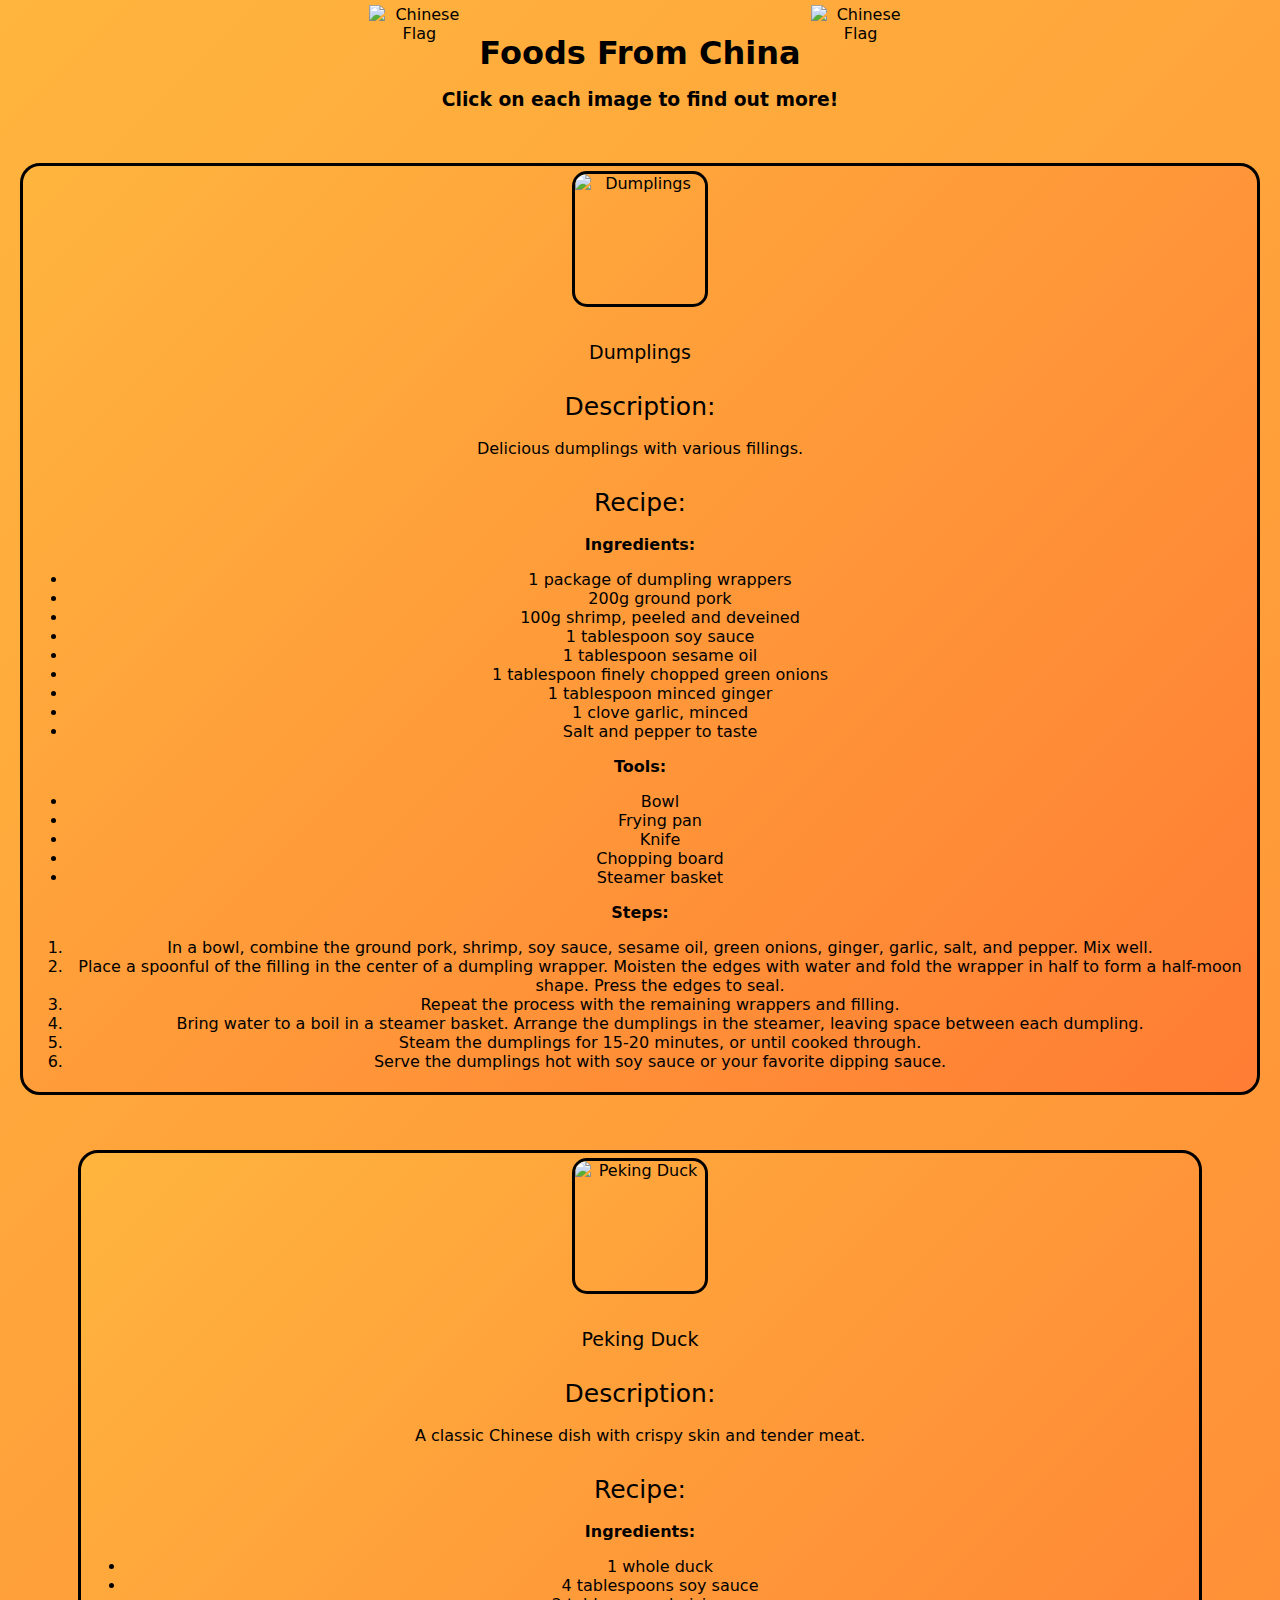
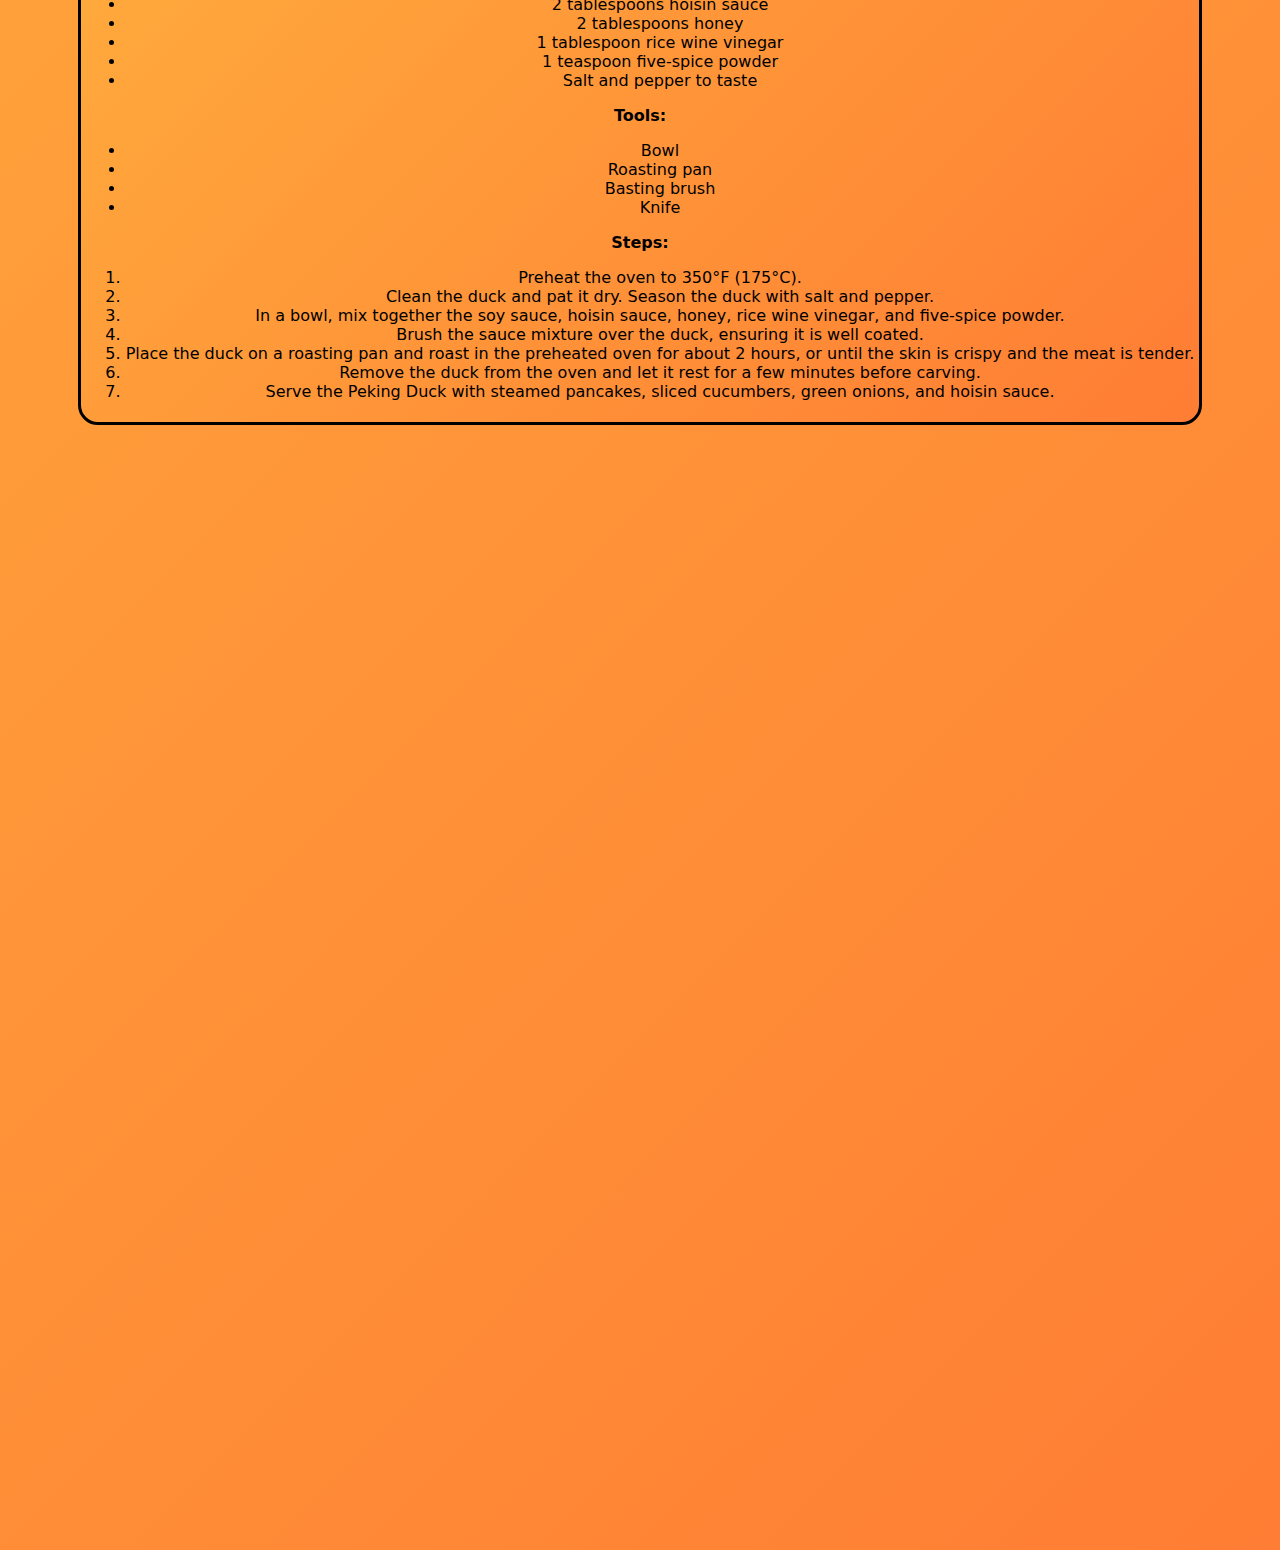
==== china-food.html @ 26087047 "Update china-food.html" ====
<!Doctype html>
<html lang="en">
<head>
<meta name="viewport" content="width=device-width, initial-scale=1.0">
<title>China Food Page</title>
<style>
  html {
    height: 350%;
  }

  body {
    margin: 0;
    padding: 0;
    text-align: center;
    background: linear-gradient(135deg, #FFB53E, #FF7D34);
    background-repeat: no-repeat;
    font-family: system-ui, -apple-system, BlinkMacSystemFont, 'Segoe UI', Roboto, Oxygen, Ubuntu, Cantarell, 'Open Sans', 'Helvetica Neue', sans-serif;
  }

  .dropdown-container {
  display: flex;
  flex-direction: column;
  align-items: center;
  justify-content: center;
  border: 3px solid #000;
  border-radius: 20px;
  padding: 5px;
  transition: border-color 0.3s;
  margin-top: 15px;
  background: linear-gradient(135deg, #FFB53E, #FF7D34);
}

.dropdown {
  display: inline-block;
  margin: 20px;
  position: relative;
  cursor: pointer;
}

.dropdown img {
  width: 130px;
  height: 130px;
  object-fit: cover;
  border-radius: 15px;
  margin-bottom: 15px;
  border: 3px solid #000;
  transition: transform 0.3s;
}

.dropdown:hover img {
  transform: scale(1.1);
}

.title {
  padding-bottom: 15px;
  display: flex;
  justify-content: center;
  align-items: center;
  gap: 10px;
  margin-bottom: -50px;
}

.flag-image {
  width: 100px;
  height: 100px;
  object-fit: cover;
  margin-top: 5px;
}

@media screen and (max-width: 600px) {
  .dropdown img {
    width: 120px;
    height: 120px;
  }

  .title {
    flex-direction: column;
  }

  h1 {
    font-size: 30px;
  }

  .flag-image {
    width: 70px;
    height: 70px;
  }
}
</style>
</head>
<body>
<div class="title">
  <img class="flag-image" src="https://cdn-icons-png.flaticon.com/512/7533/7533659.png" alt="Chinese Flag">
  <h1>Foods From China</h1>
  <img class="flag-image" src="https://cdn-icons-png.flaticon.com/512/7533/7533659.png" alt="Chinese Flag">
</div>
<h3>Click on each image to find out more!</h3>

<div class="dropdown" onclick="toggleDropdown(this)">
  <div class="dropdown-container">
    <img src="https://static.vecteezy.com/system/resources/previews/014/873/536/non_2x/steamed-dimsum-or-dumplings-in-a-bamboo-steamer-basket-isolated-cartoon-vector.jpg" alt="Dumplings">
    <p style="font-size: 19px;">Dumplings</p>
    <div class="dropdown-content">
      <p style="font-size: 25px; margin-top: 10px; margin-bottom: 18px;">Description:</p>
      <p style="font-weight: 400;">Delicious dumplings with various fillings.</p>
      <p style="font-size: 25px; margin-top: 30px; margin-bottom: 18px;">Recipe:</p>
      <p><strong>Ingredients:</strong></p>
      <ul>
        <li>1 package of dumpling wrappers</li>
        <li>200g ground pork</li>
        <li>100g shrimp, peeled and deveined</li>
        <li>1 tablespoon soy sauce</li>
        <li>1 tablespoon sesame oil</li>
        <li>1 tablespoon finely chopped green onions</li>
        <li>1 tablespoon minced ginger</li>
        <li>1 clove garlic, minced</li>
        <li>Salt and pepper to taste</li>
      </ul>
      <p><strong>Tools:</strong></p>
      <ul>
        <li>Bowl</li>
        <li>Frying pan</li>
        <li>Knife</li>
        <li>Chopping board</li>
        <li>Steamer basket</li>
      </ul>
      <p><strong>Steps:</strong></p>
      <ol>
        <li>In a bowl, combine the ground pork, shrimp, soy sauce, sesame oil, green onions, ginger, garlic, salt, and pepper. Mix well.</li>
        <li>Place a spoonful of the filling in the center of a dumpling wrapper. Moisten the edges with water and fold the wrapper in half to form a half-moon shape. Press the edges to seal.</li>
        <li>Repeat the process with the remaining wrappers and filling.</li>
        <li>Bring water to a boil in a steamer basket. Arrange the dumplings in the steamer, leaving space between each dumpling.</li>
        <li>Steam the dumplings for 15-20 minutes, or until cooked through.</li>
        <li>Serve the dumplings hot with soy sauce or your favorite dipping sauce.</li>
      </ol>
    </div>
  </div>
</div>

<div class="dropdown" onclick="toggleDropdown(this)">
  <div class="dropdown-container">
    <img src="https://media.istockphoto.com/id/1342075058/vector/peking-duck-chinese-cuisine-icon.jpg?s=612x612&w=0&k=20&c=-0WEiMdIQ-FphW4WxVt_52atisQ57Uqs0_xEZ5-ytGM=" alt="Peking Duck">
    <p style="font-size: 19px;">Peking Duck</p>
    <div class="dropdown-content">
        <p style="font-size: 25px; margin-top: 10px; margin-bottom: 18px;">Description:</p>
        <p style="font-weight: 400;">A classic Chinese dish with crispy skin and tender meat.</p>
        <p style="font-size: 25px; margin-top: 30px; margin-bottom: 18px;">Recipe:</p>
        <p><strong>Ingredients:</strong></p>
      <ul>
        <li>1 whole duck</li>
        <li>4 tablespoons soy sauce</li>
        <li>2 tablespoons hoisin sauce</li>
        <li>2 tablespoons honey</li>
        <li>1 tablespoon rice wine vinegar</li>
        <li>1 teaspoon five-spice powder</li>
        <li>Salt and pepper to taste</li>
      </ul>
      <p><strong>Tools:</strong></p>
      <ul>
        <li>Bowl</li>
        <li>Roasting pan</li>
        <li>Basting brush</li>
        <li>Knife</li>
      </ul>
      <p><strong>Steps:</strong></p>
      <ol>
        <li>Preheat the oven to 350°F (175°C).</li>
        <li>Clean the duck and pat it dry. Season the duck with salt and pepper.</li>
        <li>In a bowl, mix together the soy sauce, hoisin sauce, honey, rice wine vinegar, and five-spice powder.</li>
        <li>Brush the sauce mixture over the duck, ensuring it is well coated.</li>
        <li>Place the duck on a roasting pan and roast in the preheated oven for about 2 hours, or until the skin is crispy and the meat is tender.</li>
        <li>Remove the duck from the oven and let it rest for a few minutes before carving.</li>
        <li>Serve the Peking Duck with steamed pancakes, sliced cucumbers, green onions, and hoisin sauce.</li>
      </ol>
    </div>
  </div>
</div>

<script>
  function toggleDropdown(dropdown) {
    dropdown.classList.toggle("active");
    if (dropdown.nextElementSibling) {
      var nextDropdown = dropdown.nextElementSibling;
      if (nextDropdown.classList.contains("dropdown-content")) {
        nextDropdown.classList.toggle("push-down");
      }
    }
  }
</script>

</body>
</html>
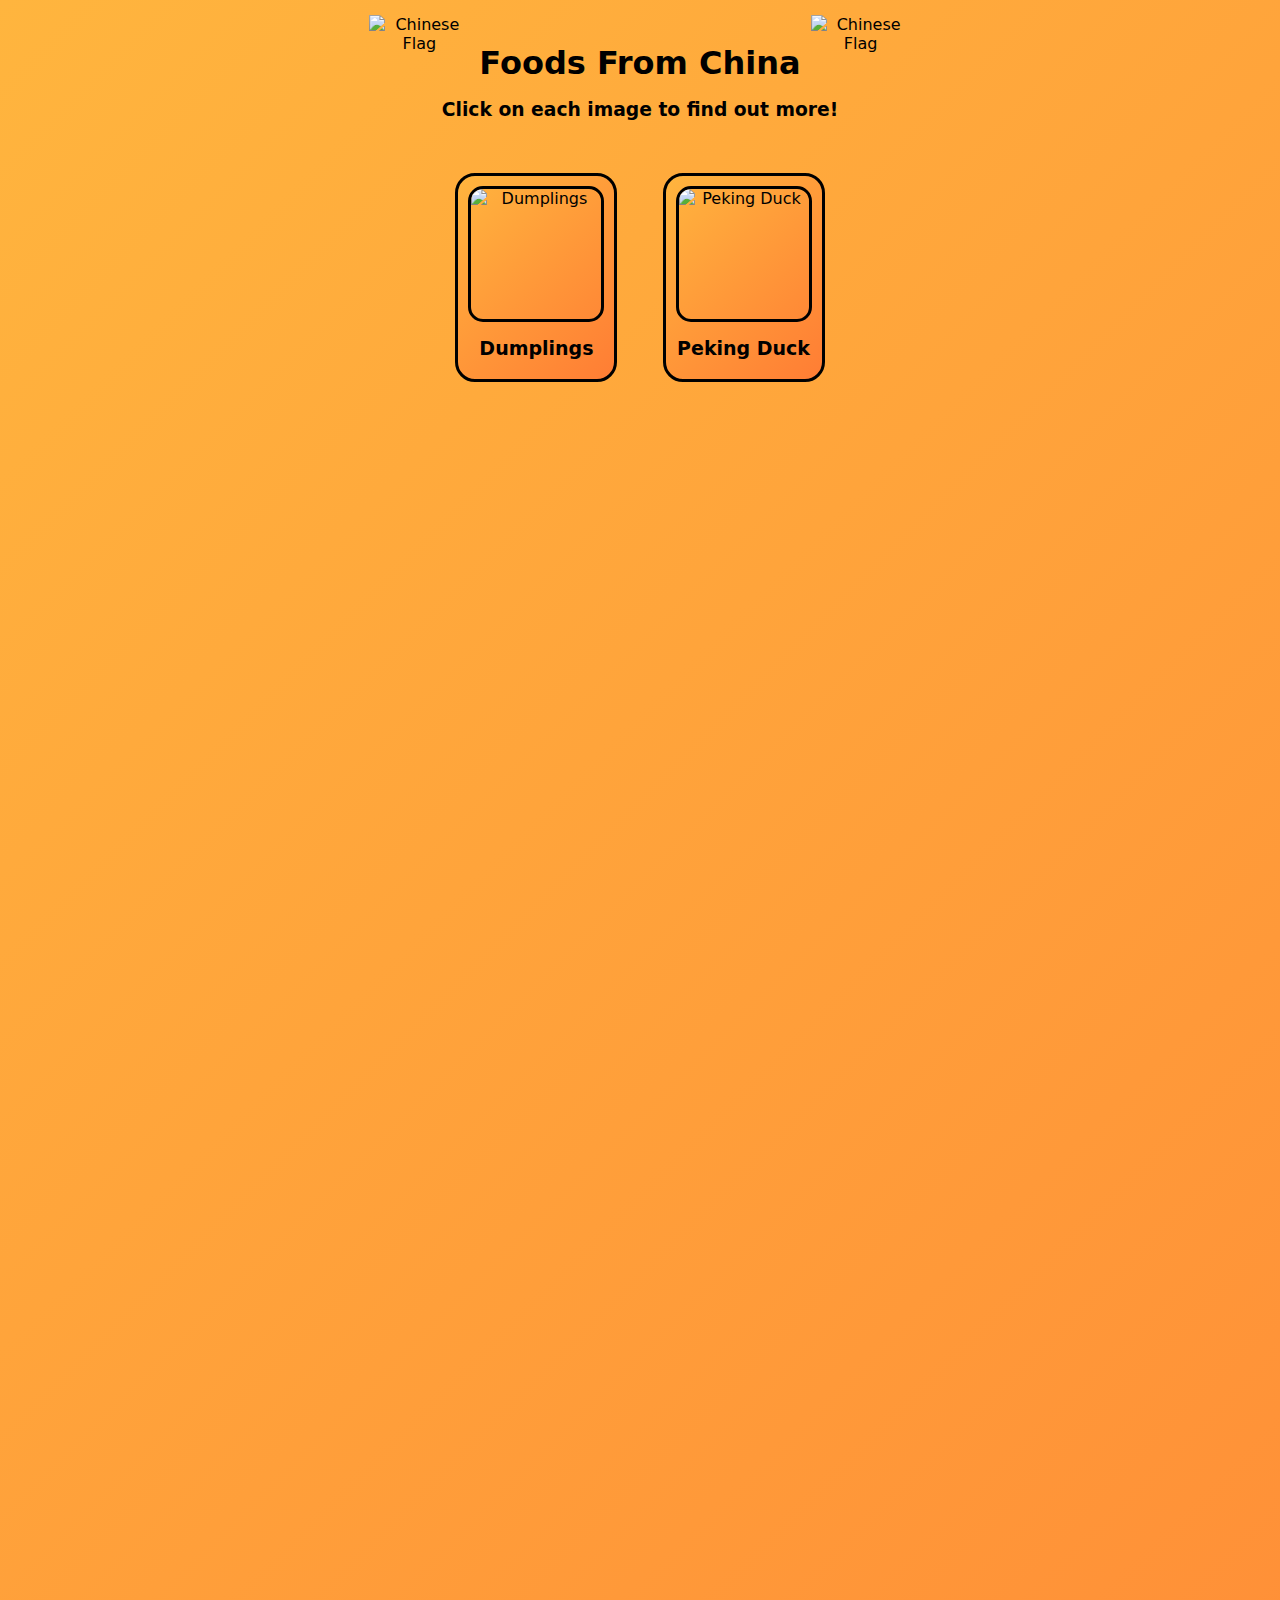
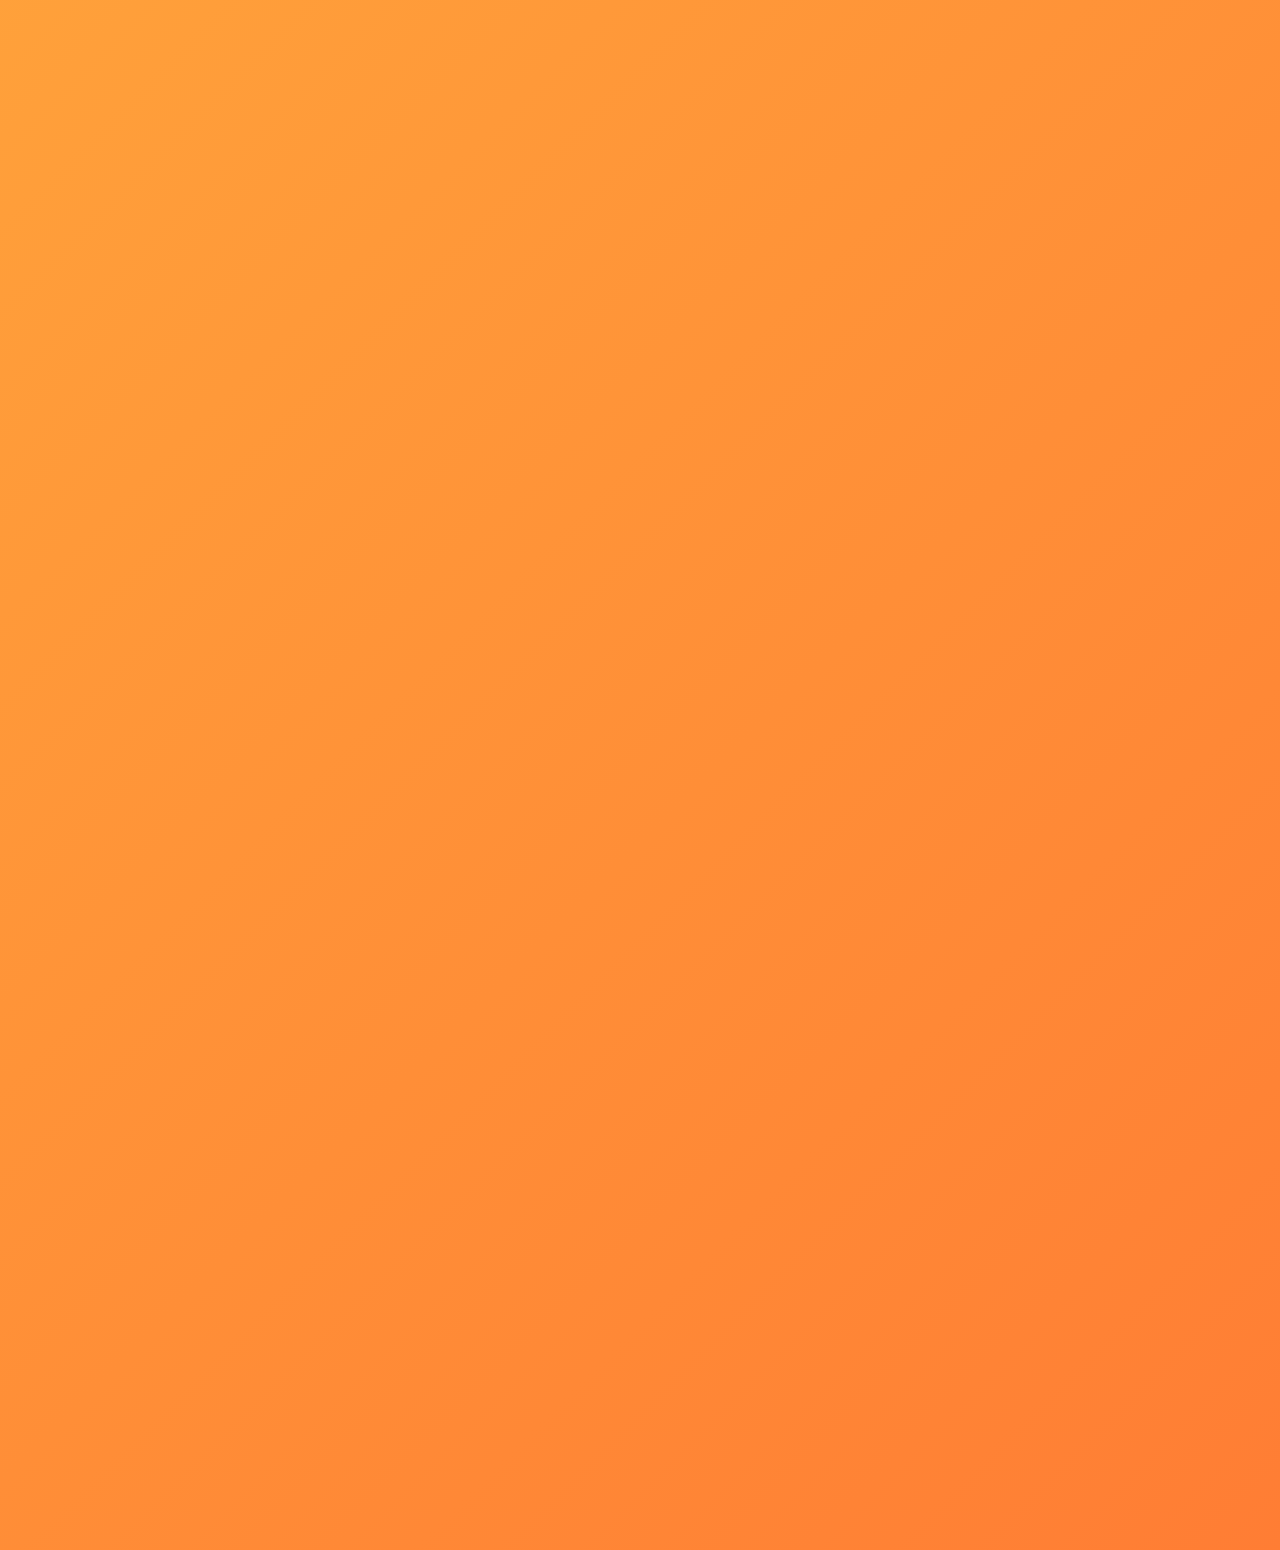
==== commit 59852169: "Update china-food.html" ====
--- a/china-food.html
+++ b/china-food.html
@@ -18,74 +18,132 @@
   }
 
   .dropdown-container {
-  display: flex;
-  flex-direction: column;
-  align-items: center;
-  justify-content: center;
-  border: 3px solid #000;
-  border-radius: 20px;
-  padding: 5px;
-  transition: border-color 0.3s;
-  margin-top: 15px;
-  background: linear-gradient(135deg, #FFB53E, #FF7D34);
-}
-
-.dropdown {
-  display: inline-block;
-  margin: 20px;
-  position: relative;
-  cursor: pointer;
-}
-
-.dropdown img {
-  width: 130px;
-  height: 130px;
-  object-fit: cover;
-  border-radius: 15px;
-  margin-bottom: 15px;
-  border: 3px solid #000;
-  transition: transform 0.3s;
-}
-
-.dropdown:hover img {
-  transform: scale(1.1);
-}
-
-.title {
-  padding-bottom: 15px;
-  display: flex;
-  justify-content: center;
-  align-items: center;
-  gap: 10px;
-  margin-bottom: -50px;
-}
-
-.flag-image {
-  width: 100px;
-  height: 100px;
-  object-fit: cover;
-  margin-top: 5px;
-}
-
-@media screen and (max-width: 600px) {
+    display: flex;
+    flex-direction: column;
+    align-items: center;
+    border: 3px solid #000;
+    border-radius: 20px;
+    padding: 10px;
+    transition: border-color 0.3s;
+    margin-top: 15px;
+    background: linear-gradient(135deg, #FFB53E, #FF7D34);
+  }
+
+  .dropdown {
+    display: inline-block;
+    margin: 20px;
+    position: relative;
+    cursor: pointer;
+  }
+
+  .dropdown:hover .dropdown-container {
+    border-color: #000;
+  }
+
   .dropdown img {
-    width: 120px;
-    height: 120px;
+    width: 130px;
+    height: 130px;
+    object-fit: cover;
+    border-radius: 15px;
+    margin-bottom: 15px;
+    border: 3px solid #000;
+    transition: transform 0.3s;
+  }
+
+  .dropdown:hover img {
+    transform: scale(1.1);
+  }
+
+  .dropdown p {
+    margin: 0;
+    font-size: 16px;
+    font-weight: bold;
+    margin-bottom: 10px;
+  }
+
+  .dropdown-content {
+    display: none;
+    position: absolute;
+    top: calc(100% + 10px);
+    left: 40%;
+    transform: translateX(-50%);
+    width: 250px;
+    padding: 10px;
+    border: 3px solid #000;
+    border-radius: 15px;
+    background-color: #FFF;
+    margin-top: 5px;
+    margin-left: 20px;
+    z-index: 1;
+    text-align: left;
+  }
+
+  .dropdown.active .dropdown-content {
+    display: block;
+  }
+
+  .dropdown.push-down .dropdown-content {
+    top: calc(100% + 40px);
   }
 
   .title {
-    flex-direction: column;
+    padding-bottom: 15px;
+    display: flex;
+    justify-content: center;
+    align-items: center;
+    gap: 10px;
+    margin-bottom: -50px;
   }
 
   h1 {
-    font-size: 30px;
+    padding-top: 10px;
   }
 
   .flag-image {
-    width: 70px;
-    height: 70px;
-  }
-}
+    width: 100px;
+    height: 100px;
+    object-fit: cover;
+    margin-top: 15px;
+  }
+
+  .dropdown-button {
+    padding: 5px 10px;
+    border-radius: 10px;
+    cursor: pointer;
+  }
+
+  @media screen and (max-width: 600px) {
+    body {
+      font-size: 20px;
+    }
+
+    .dropdown img {
+      width: 150px;
+      height: 150px;
+    }
+
+    .dropdown p {
+      font-size: 20px;
+    }
+
+    .dropdown-content {
+      width: 300px;
+      padding: 15px;
+    }
+
+    .title {
+      flex-direction: column;
+    }
+
+    h1 {
+      font-size: 30px;
+    }
+
+    .flag-image {
+      width: 70px;
+      height: 70px;
+    }
+  }
 </style>
 </head>
 <body>
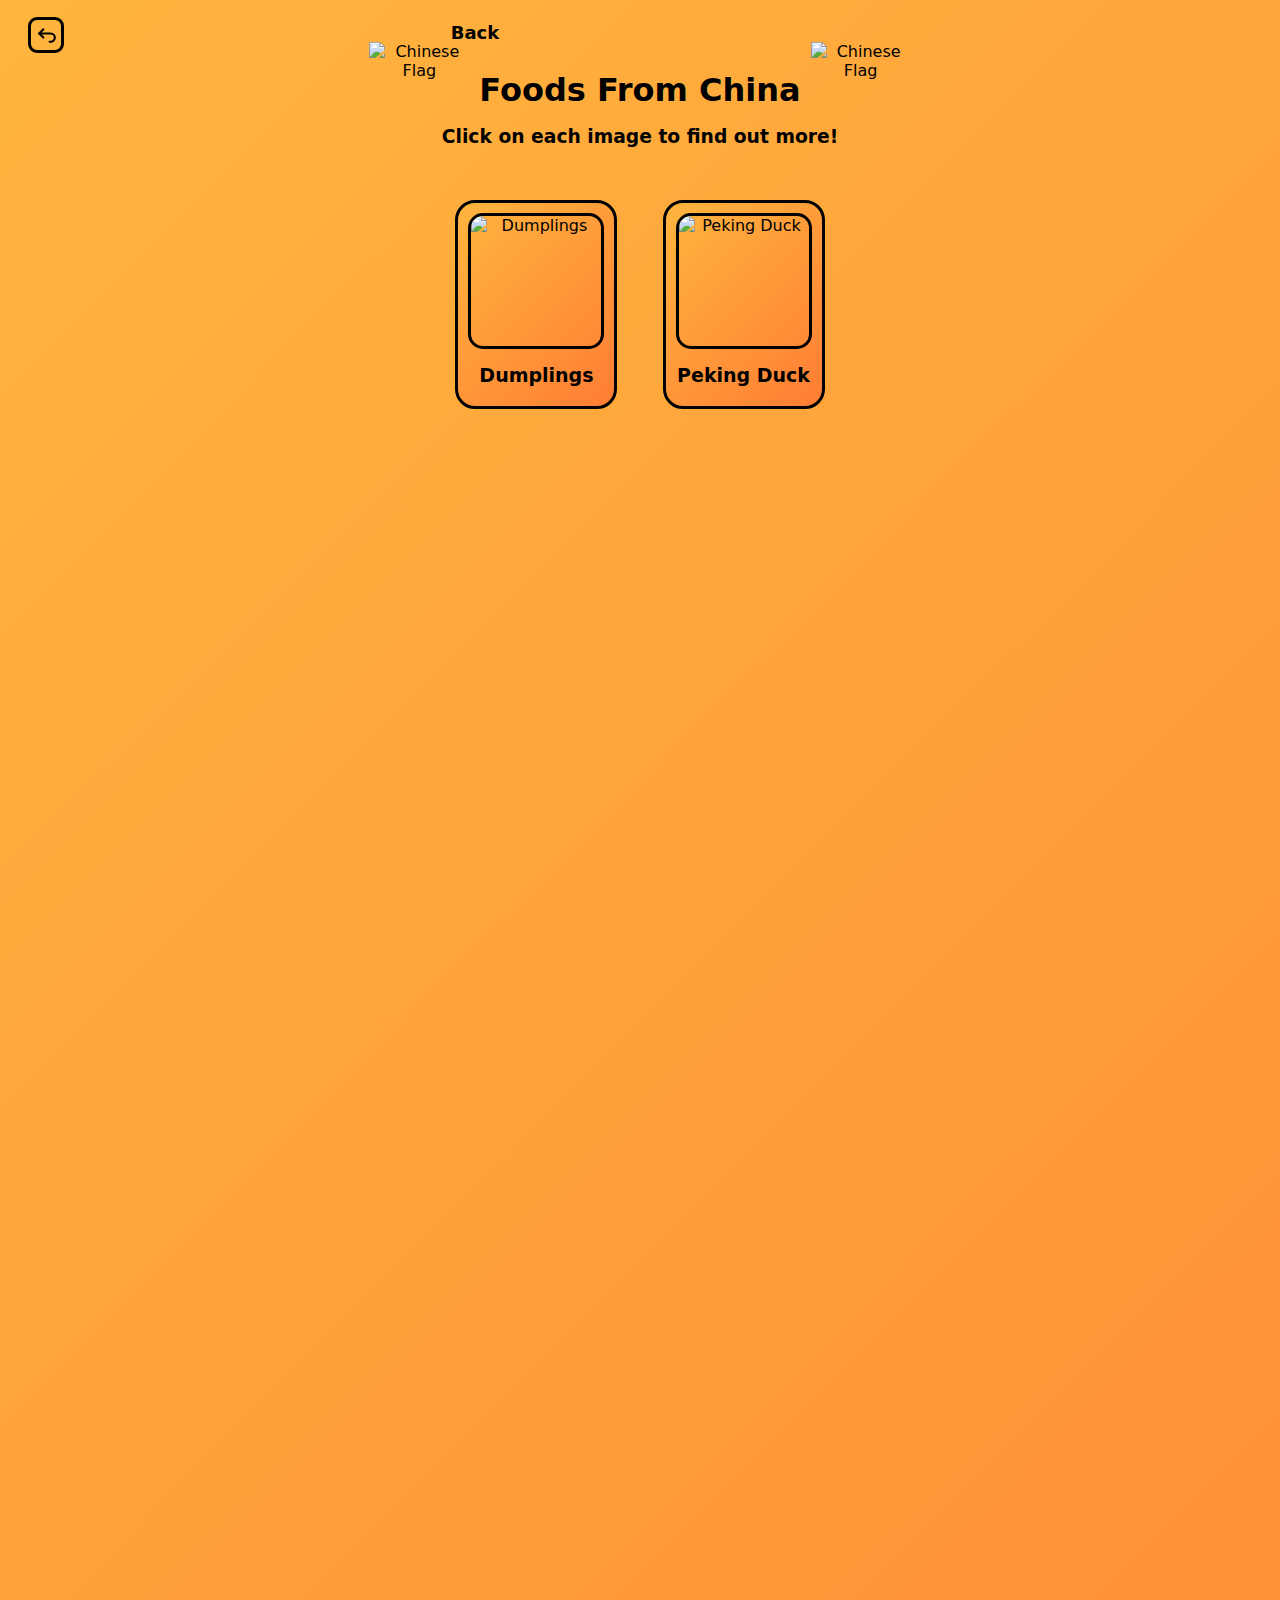
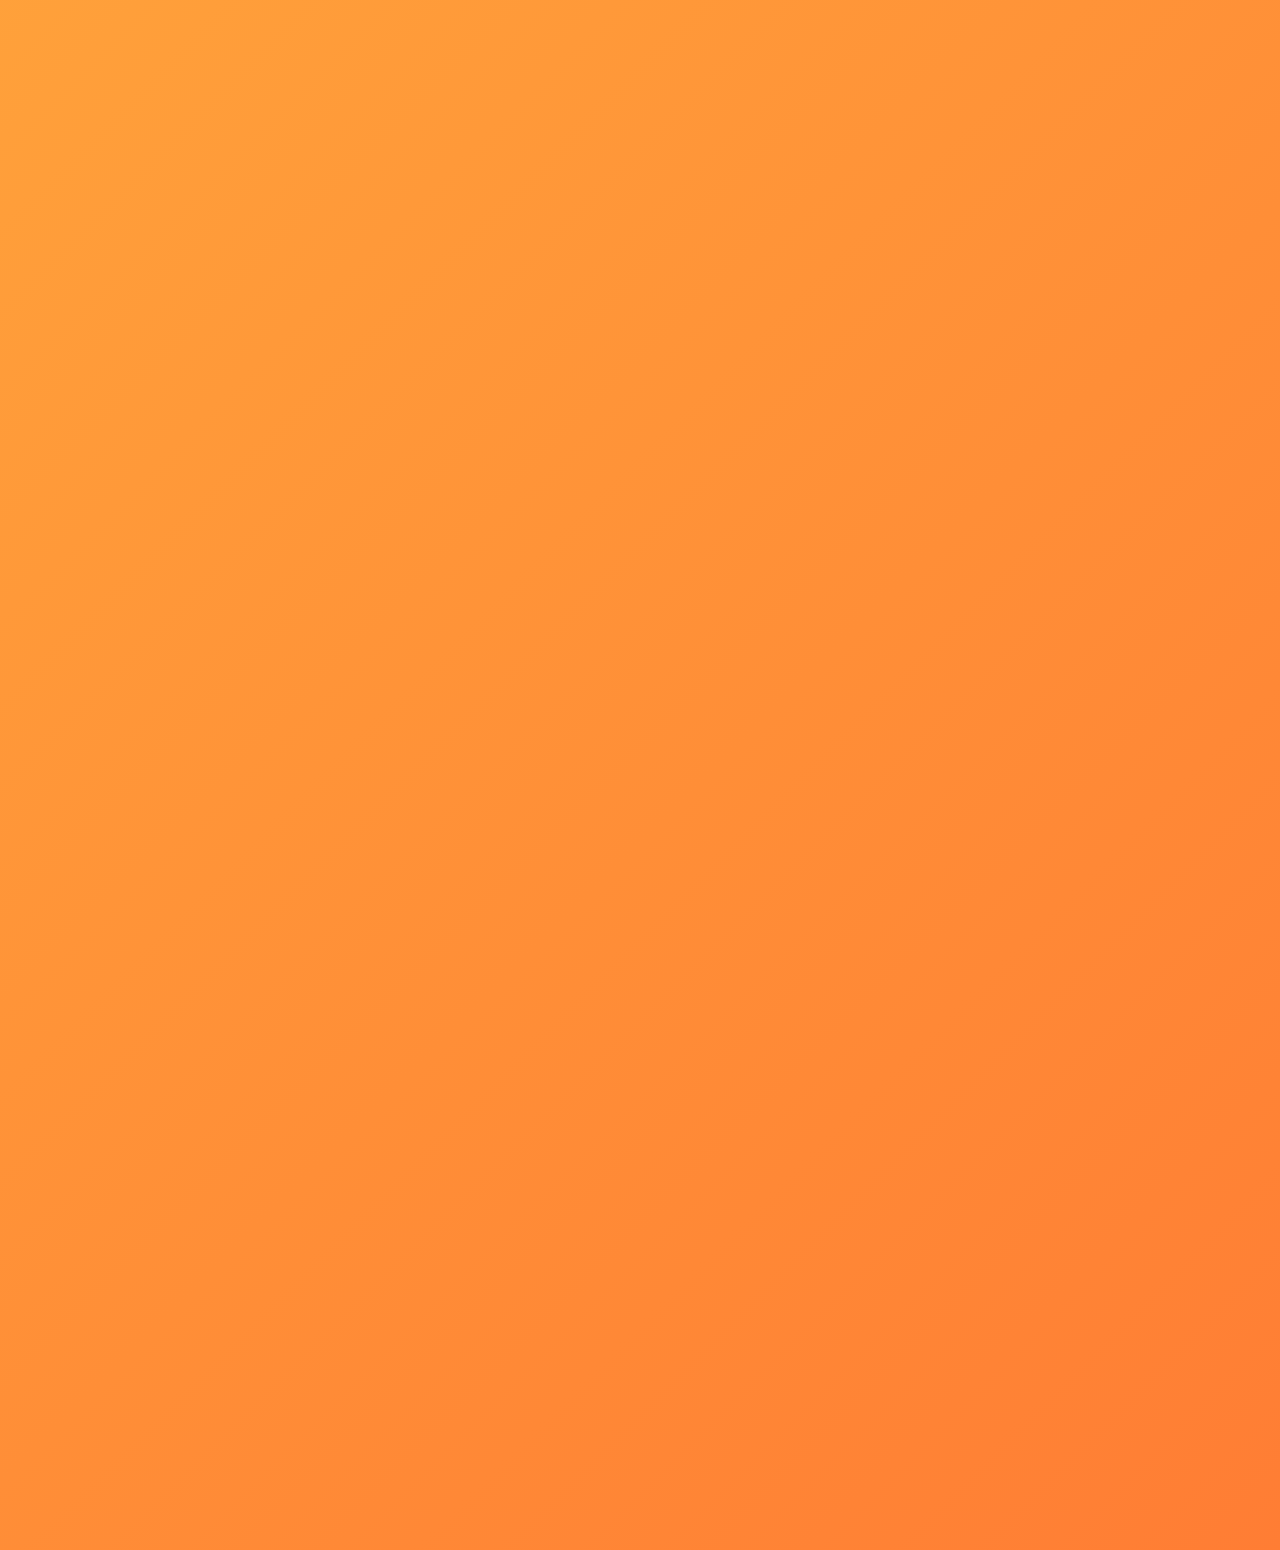
==== commit 5502ad8f: "Update china-food.html" ====
--- a/china-food.html
+++ b/china-food.html
@@ -143,10 +143,52 @@
       width: 70px;
       height: 70px;
     }
-  }
+  }.back-button {
+            width: 30px;
+            height: 30px;
+            margin-top: 17px;
+            margin-left: 28px;
+            margin-bottom: -16px;
+            display: flex;
+            justify-content: center;
+            align-items: center;
+            border: 3px solid #000;
+            border-radius: 25%;
+            transition: transform 0.2s;
+            cursor: pointer;
+        }
+
+        .back-button:hover {
+            transform: scale(1.2);
+        }
+
+        .back-button:active {
+            background-color: gray;
+        }
+
+        .back-button svg {
+            width: 25px;
+            height: 25px;
+        }
+
+        .back-text {
+            font-size: 18px;
+            margin-bottom: -16px;
+            margin-top: -31px;
+            margin-right: 330px;
+            color: #000;
+        }
 </style>
 </head>
 <body>
+  <a class="back-button" onclick="navigateTo('index.html')">
+    <svg xmlns="http://www.w3.org/2000/svg" class="icon icon-tabler icon-tabler-arrow-back-up" width="24" height="24" viewBox="0 0 24 24" stroke-width="2" stroke="currentColor" fill="none" stroke-linecap="round" stroke-linejoin="round">
+        <path stroke="none" d="M0 0h24v24H0z" fill="none"></path>
+        <path d="M9 14l-4 -4l4 -4"></path>
+        <path d="M5 10h11a4 4 0 1 1 0 8h-1"></path>
+    </svg>
+  </a>
+<h2 class="back-text">Back</h2>
 <div class="title">
   <img class="flag-image" src="https://cdn-icons-png.flaticon.com/512/7533/7533659.png" alt="Chinese Flag">
   <h1>Foods From China</h1>
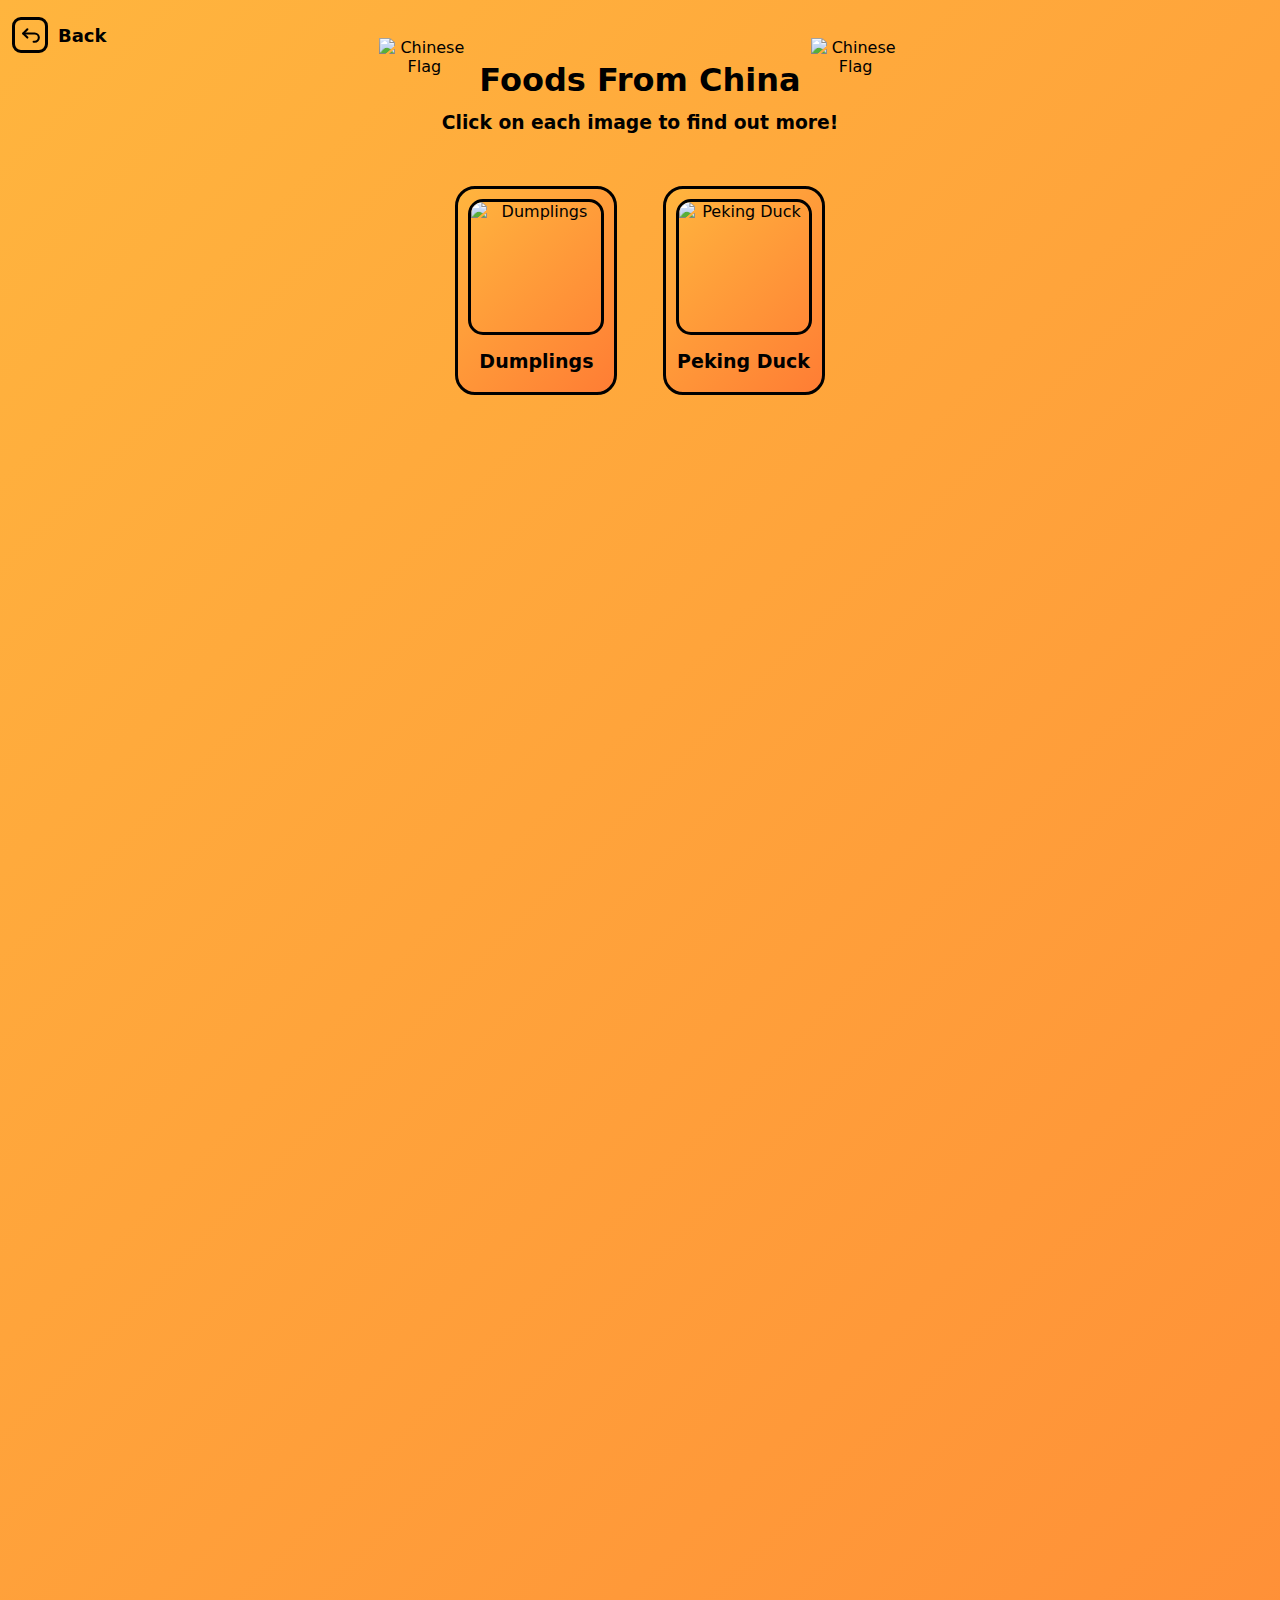
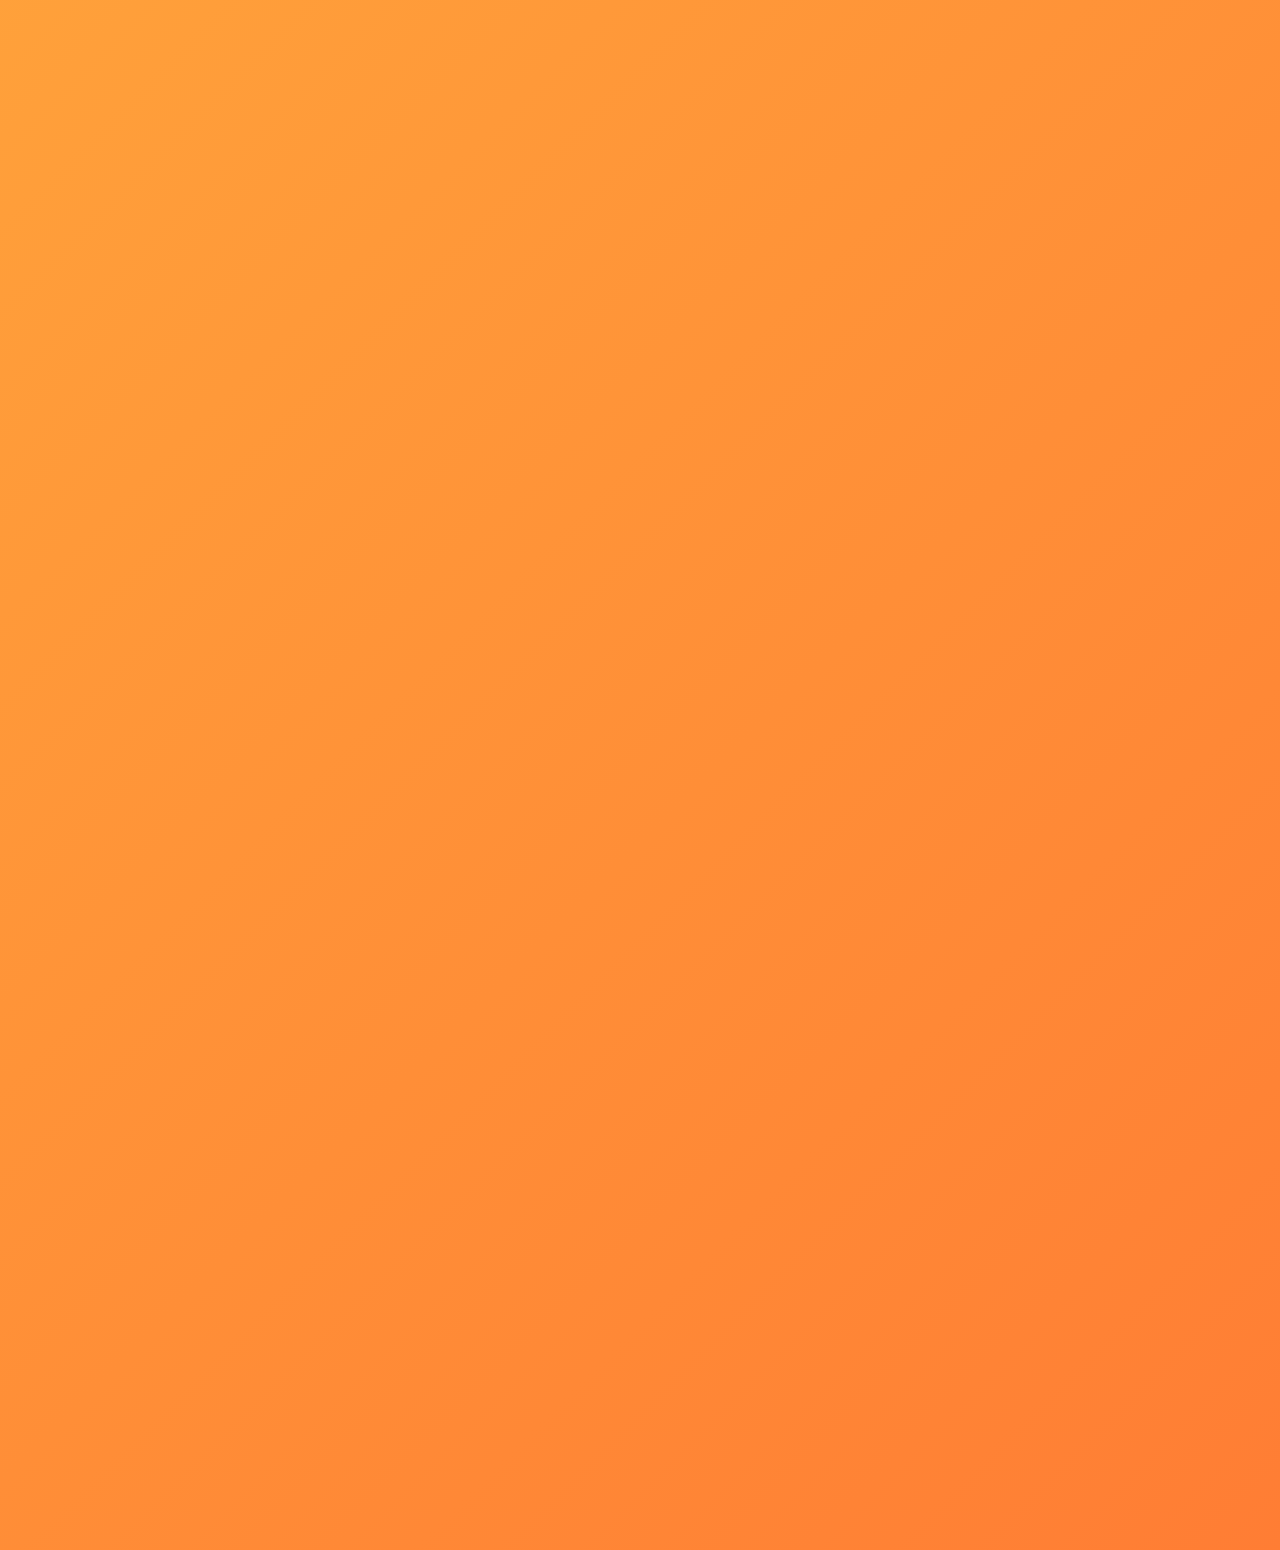
==== commit c68968cd: "Update china-food.html" ====
--- a/china-food.html
+++ b/china-food.html
@@ -100,8 +100,8 @@
   }
 
   .flag-image {
-    width: 100px;
-    height: 100px;
+    width: 90px;
+    height: 90px;
     object-fit: cover;
     margin-top: 15px;
   }
@@ -132,56 +132,113 @@
     }
 
     .title {
-      flex-direction: column;
-    }
-
-    h1 {
-      font-size: 30px;
-    }
-
-    .flag-image {
-      width: 70px;
-      height: 70px;
-    }
-  }.back-button {
-            width: 30px;
-            height: 30px;
-            margin-top: 17px;
-            margin-left: 28px;
-            margin-bottom: -16px;
-            display: flex;
-            justify-content: center;
-            align-items: center;
-            border: 3px solid #000;
-            border-radius: 25%;
-            transition: transform 0.2s;
-            cursor: pointer;
-        }
-
-        .back-button:hover {
-            transform: scale(1.2);
-        }
-
-        .back-button:active {
-            background-color: gray;
-        }
-
-        .back-button svg {
-            width: 25px;
-            height: 25px;
-        }
-
-        .back-text {
-            font-size: 18px;
-            margin-bottom: -16px;
-            margin-top: -31px;
-            margin-right: 330px;
-            color: #000;
-        }
+  display: flex;
+  justify-content: center;
+  align-items: center;
+  gap: 10px;
+  margin-bottom: -20px;
+}
+
+.flag-image {
+  width: 80px;
+  height: 80px;
+  object-fit: cover;
+  margin-top: 40px;
+}
+
+h1 {
+  font-size: 30px;
+  margin-top: 30px;
+  margin-bottom: 0;
+}
+
+.back-stuff {
+  display: flex;
+  justify-content: flex-start;
+  align-items: center;
+  gap: 10px;
+  margin-top: 10px;
+  margin-left: 12px;
+  margin-bottom: -38px;
+}
+
+.back-button {
+  width: 30px;
+  height: 30px;
+  display: flex;
+  justify-content: center;
+  align-items: center;
+  border: 3px solid #000;
+  border-radius: 25%;
+  transition: transform 0.2s;
+  cursor: pointer;
+}
+
+.back-button:hover {
+  transform: scale(1.2);
+}
+
+.back-button:active {
+  background-color: gray;
+}
+
+.back-button svg {
+  width: 25px;
+  height: 25px;
+  color: #000;
+}
+
+.back-text {
+  font-size: 18px;
+  color: #000;
+}
+  }
+
+  .back-stuff {
+  display: flex;
+  justify-content: flex-start;
+  align-items: center;
+  gap: 10px;
+  margin-top: 10px;
+  margin-left: 12px;
+  margin-bottom: -38px;
+}
+
+.back-button {
+  width: 30px;
+  height: 30px;
+  display: flex;
+  justify-content: center;
+  align-items: center;
+  border: 3px solid #000;
+  border-radius: 25%;
+  transition: transform 0.2s;
+  cursor: pointer;
+}
+
+.back-button:hover {
+  transform: scale(1.2);
+}
+
+.back-button:active {
+  background-color: gray;
+}
+
+.back-button svg {
+  width: 25px;
+  height: 25px;
+  color: #000;
+}
+
+.back-text {
+  font-size: 18px;
+  color: #000;
+}
 </style>
 </head>
 <body>
-  <a class="back-button" onclick="navigateTo('index.html')">
+  <div class="back-stuff">
+  <a class="back-button" href="index.html">
     <svg xmlns="http://www.w3.org/2000/svg" class="icon icon-tabler icon-tabler-arrow-back-up" width="24" height="24" viewBox="0 0 24 24" stroke-width="2" stroke="currentColor" fill="none" stroke-linecap="round" stroke-linejoin="round">
         <path stroke="none" d="M0 0h24v24H0z" fill="none"></path>
         <path d="M9 14l-4 -4l4 -4"></path>
@@ -189,6 +246,7 @@
     </svg>
   </a>
 <h2 class="back-text">Back</h2>
+</div>
 <div class="title">
   <img class="flag-image" src="https://cdn-icons-png.flaticon.com/512/7533/7533659.png" alt="Chinese Flag">
   <h1>Foods From China</h1>
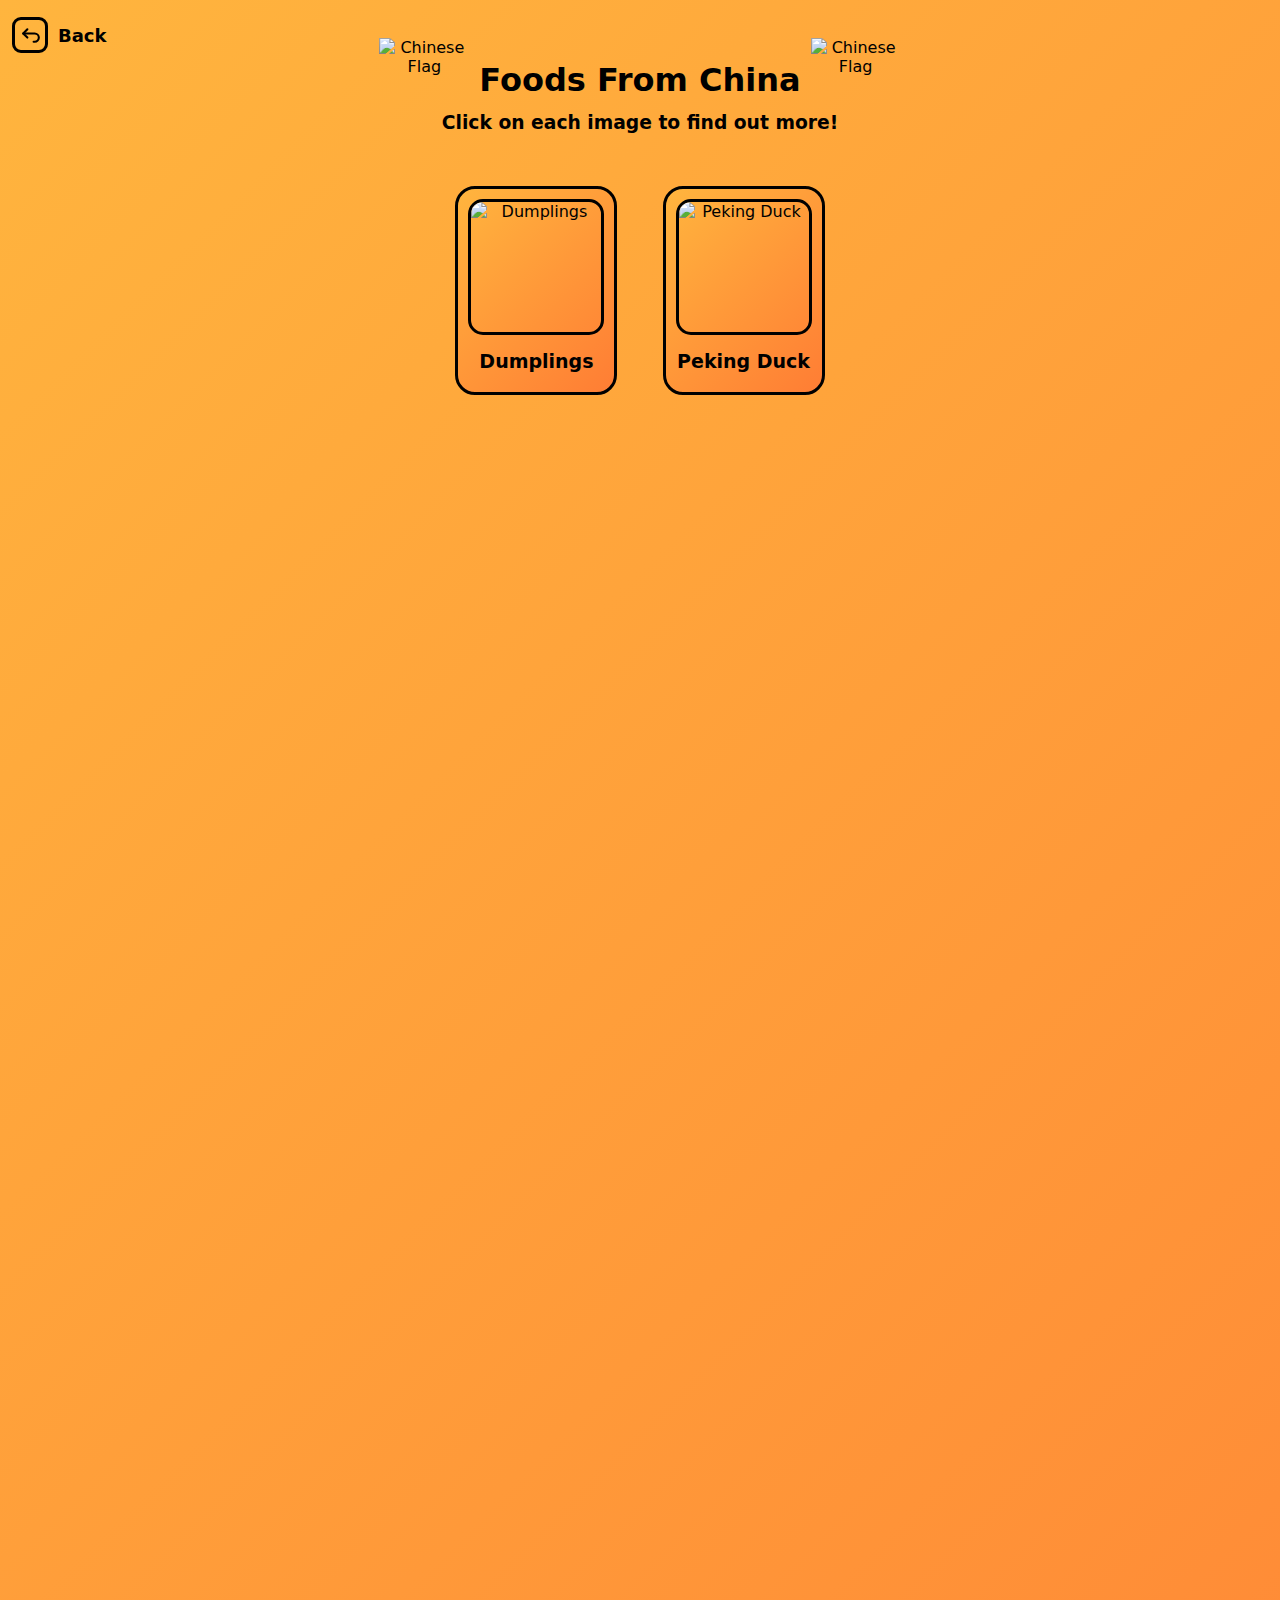
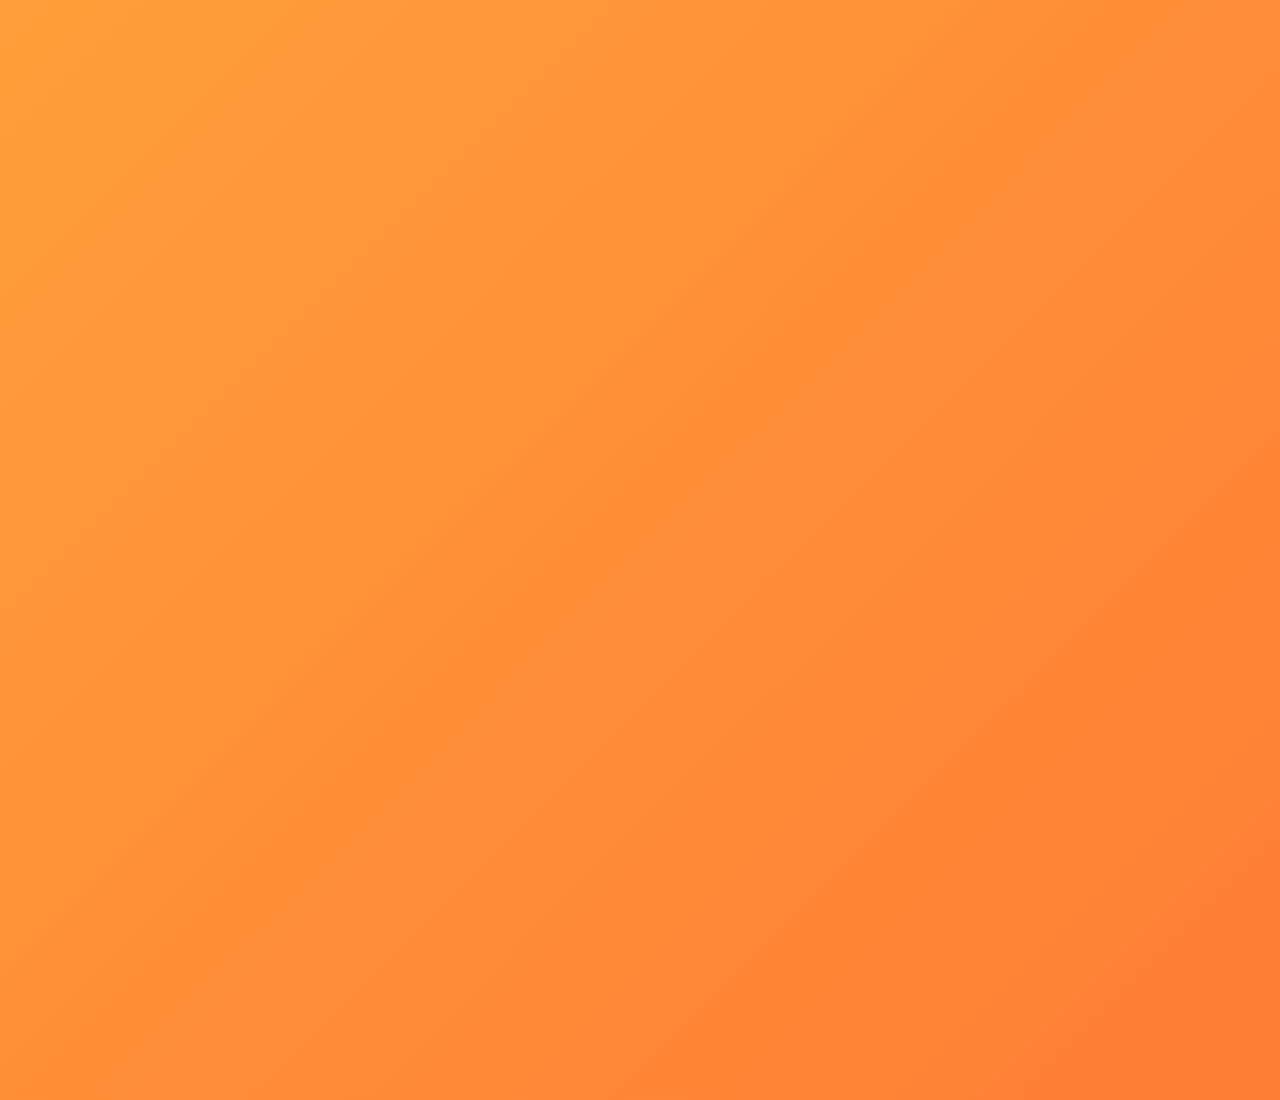
==== commit c21f283c: "Update china-food.html" ====
--- a/china-food.html
+++ b/china-food.html
@@ -5,7 +5,7 @@
 <title>China Food Page</title>
 <style>
   html {
-    height: 350%;
+    height: 300%;
   }
 
   body {
@@ -113,6 +113,10 @@
   }
 
   @media screen and (max-width: 600px) {
+    html {
+    height: 420%;
+  }
+    
     body {
       font-size: 20px;
     }
@@ -136,20 +140,26 @@
   justify-content: center;
   align-items: center;
   gap: 10px;
-  margin-bottom: -20px;
+  margin-bottom: -30px;
 }
 
 .flag-image {
-  width: 80px;
-  height: 80px;
+  width: 50px;
+  height: 70px;
   object-fit: cover;
-  margin-top: 40px;
+  margin-top: 45px;
 }
 
 h1 {
-  font-size: 30px;
+  font-size: 27px;
   margin-top: 30px;
   margin-bottom: 0;
+}
+
+h3 {
+    font-size: 18px;
+    margin-top: 10px;
+    margin-bottom: 30px;
 }
 
 .back-stuff {
